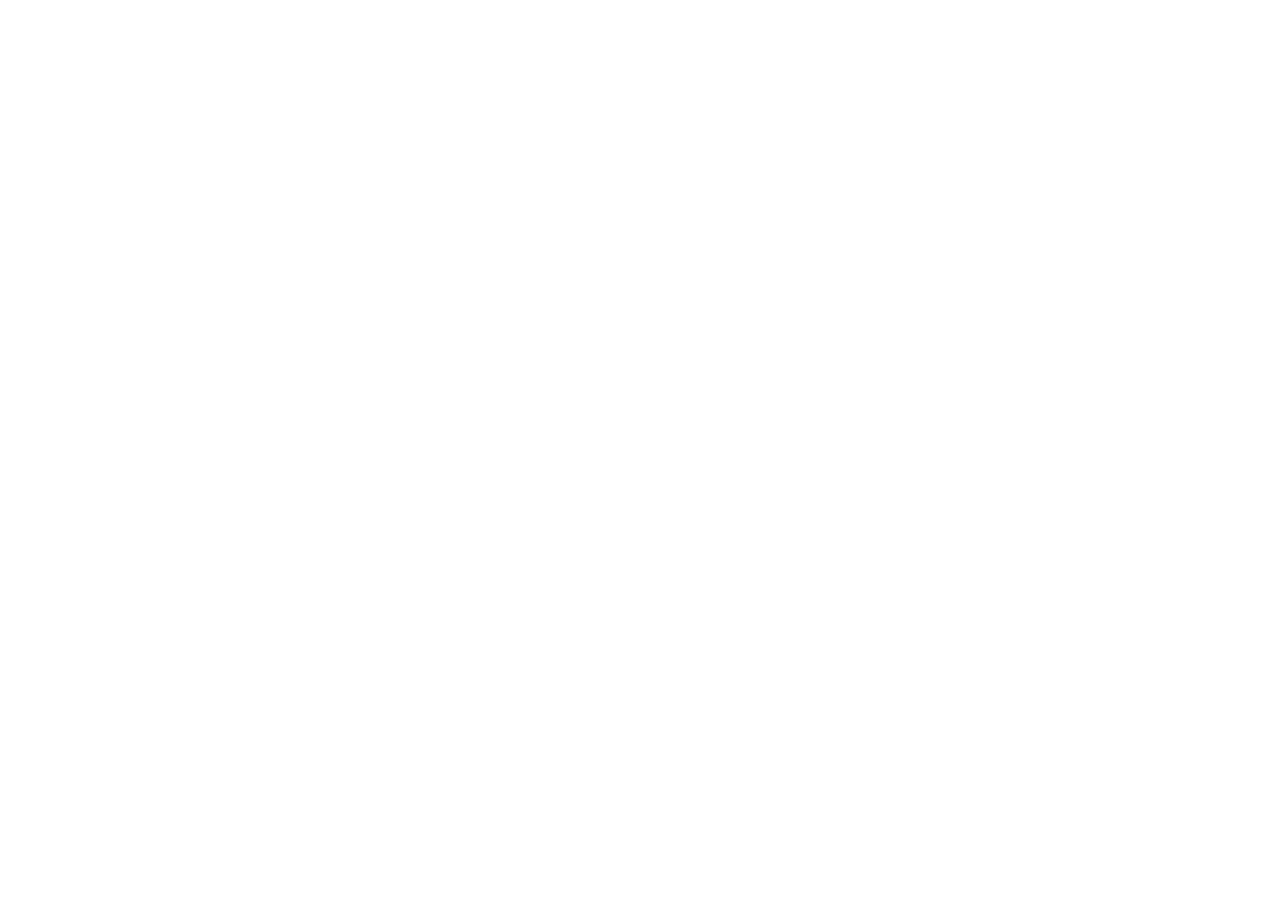
==== index.html @ 7575dfb7 "Create index.html" ====
<!DOCTYPE html>
<html lang="pt-br">
<head>
    <meta charset="UTF-8">
    <meta http-equiv="X-UA-Compatible" content="IE=edge">
    <meta name="viewport" content="width=device-width, initial-scale=1.0">
    <link rel="shortcut icon" href="favicon.ico" type="image/x-icon">
    <title>Projeto Redes Sociais</title>
</head>
<body>
    
</body>
</html>
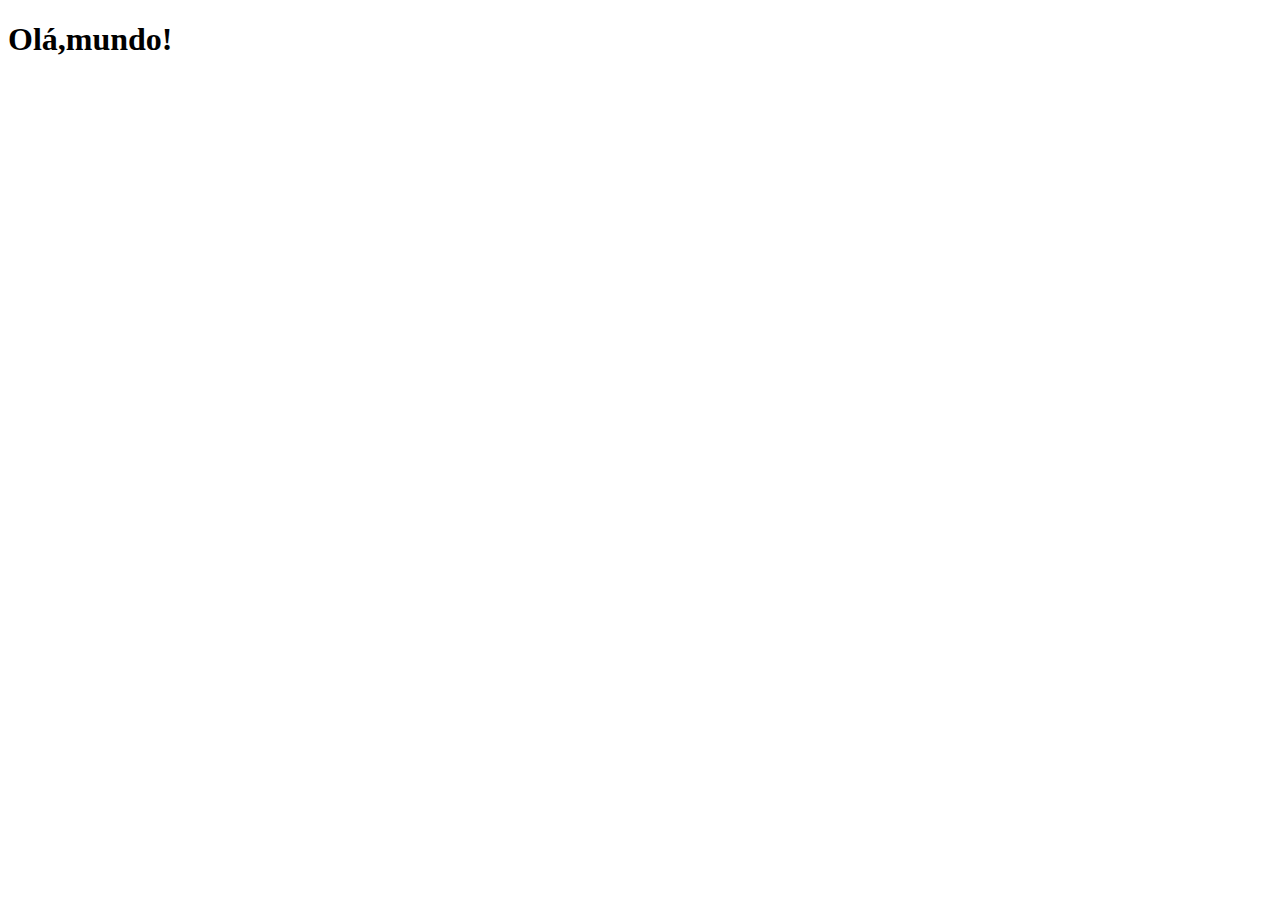
==== commit c64adc12: "Create index.html" ====
--- a/index.html
+++ b/index.html
@@ -4,10 +4,9 @@
     <meta charset="UTF-8">
     <meta http-equiv="X-UA-Compatible" content="IE=edge">
     <meta name="viewport" content="width=device-width, initial-scale=1.0">
-    <link rel="shortcut icon" href="favicon.ico" type="image/x-icon">
-    <title>Projeto Redes Sociais</title>
+    <title>Document</title>
 </head>
 <body>
-    
+    <h1>Olá,mundo!</h1>
 </body>
 </html>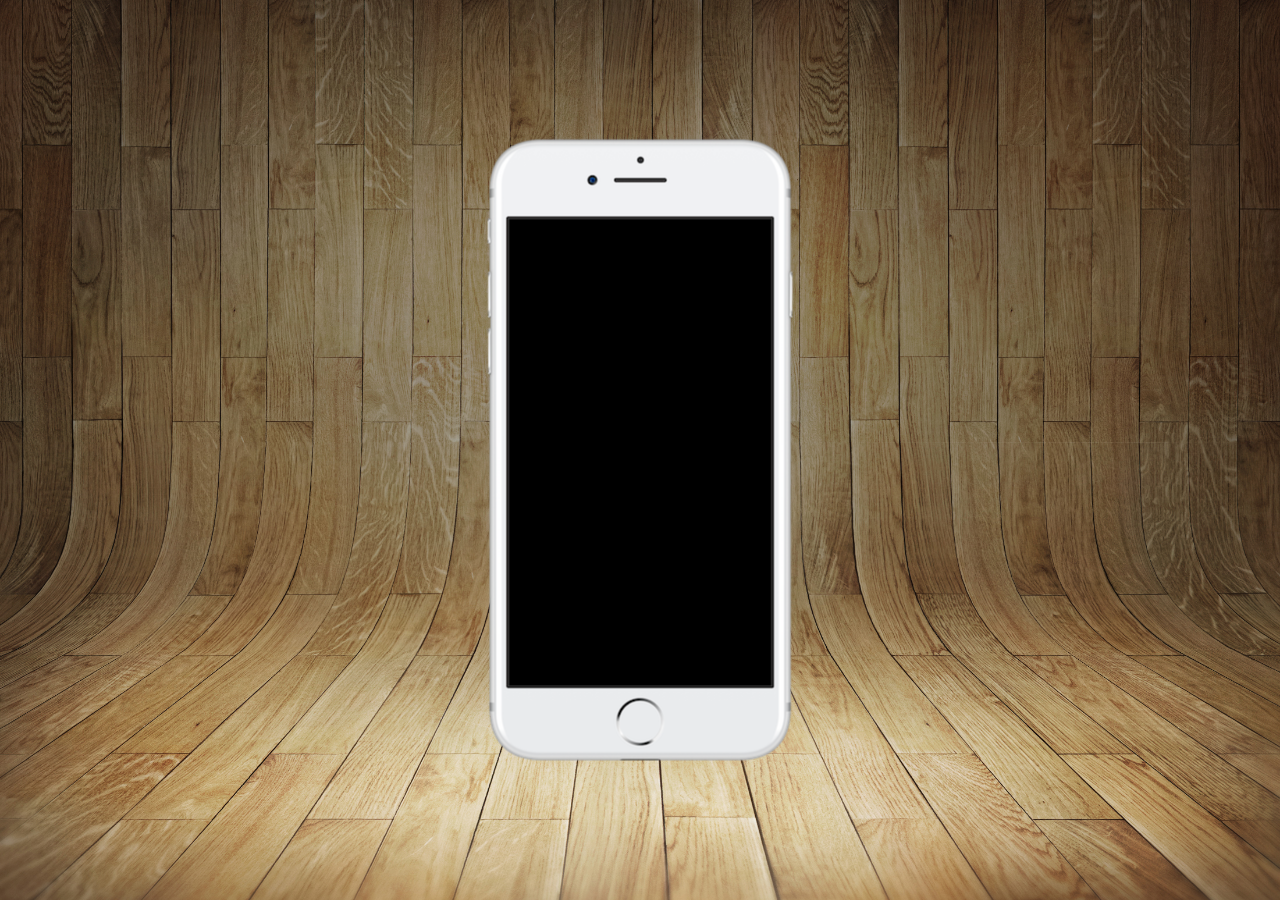
==== commit 12c67556: "css" ====
--- a/index.html
+++ b/index.html
@@ -4,9 +4,18 @@
     <meta charset="UTF-8">
     <meta http-equiv="X-UA-Compatible" content="IE=edge">
     <meta name="viewport" content="width=device-width, initial-scale=1.0">
-    <title>Document</title>
+    <link rel="shortcut icon" href="favicon.ico" type="image/x-icon">
+    <link rel="stylesheet" href="estilos/style.css">
+    <title>Projeto Redes Sociais</title>
 </head>
 <body>
-    <h1>Olá,mundo!</h1>
+    <main>
+        <section id="telefone">
+
+        </section>
+        <section id="redes-sociais">
+
+        </section>
+    </main>
 </body>
 </html>--- a/estilos/style.css
+++ b/estilos/style.css
@@ -0,0 +1,34 @@
+@charset "UTF-8";
+
+*{
+    margin: 0px;
+    padding: 0px;
+    font-family: Arial, Helvetica, sans-serif;
+}
+
+html, body {
+    height: 100vh;
+    width: 100vw;
+    background-color: black;
+}
+
+body {
+    background: url('../imagens/fundo-madeira.jpg') no-repeat top center;
+    background-size: cover;
+}
+
+main {
+    height: 100vh;
+    position: relative;
+    
+}
+
+section#telefone {
+    position: absolute;
+    top: 50%;
+    left: 50%;
+    transform: translate(-50%, -50%);
+    height: 627px;
+    width: 311px;
+    background: url(../imagens/frame-iphone.png) no-repeat;
+}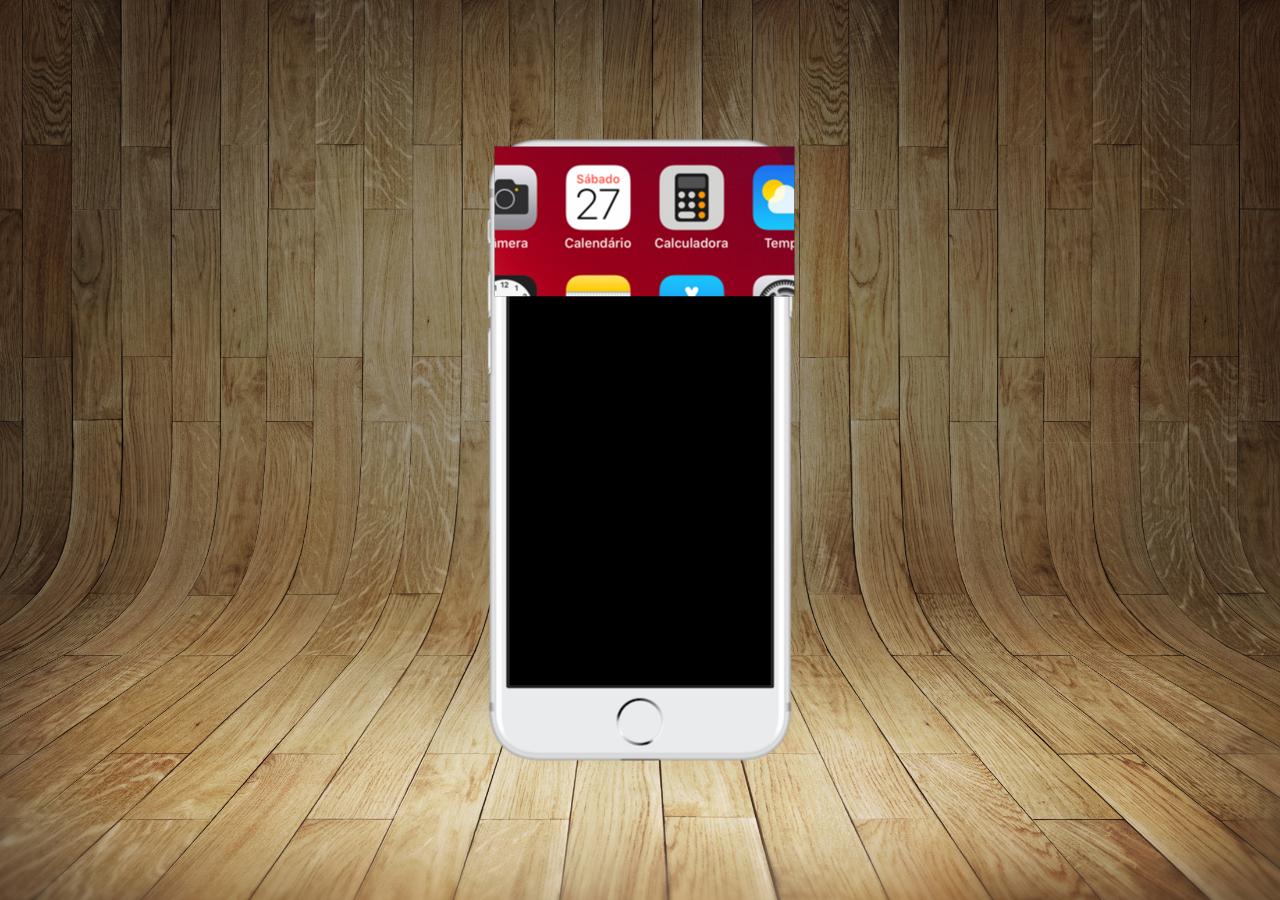
==== commit 394a8117: "iframe" ====
--- a/index.html
+++ b/index.html
@@ -11,7 +11,7 @@
 <body>
     <main>
         <section id="telefone">
-
+            <iframe src="home.html" name="tela" id="tela" frameborder="0"></iframe>
         </section>
         <section id="redes-sociais">
 
--- a/estilos/style.css
+++ b/estilos/style.css
@@ -31,4 +31,10 @@
     height: 627px;
     width: 311px;
     background: url(../imagens/frame-iphone.png) no-repeat;
+}
+
+iframe#tela {
+    position: relative;
+    top: 10px;
+    left: 10px;
 }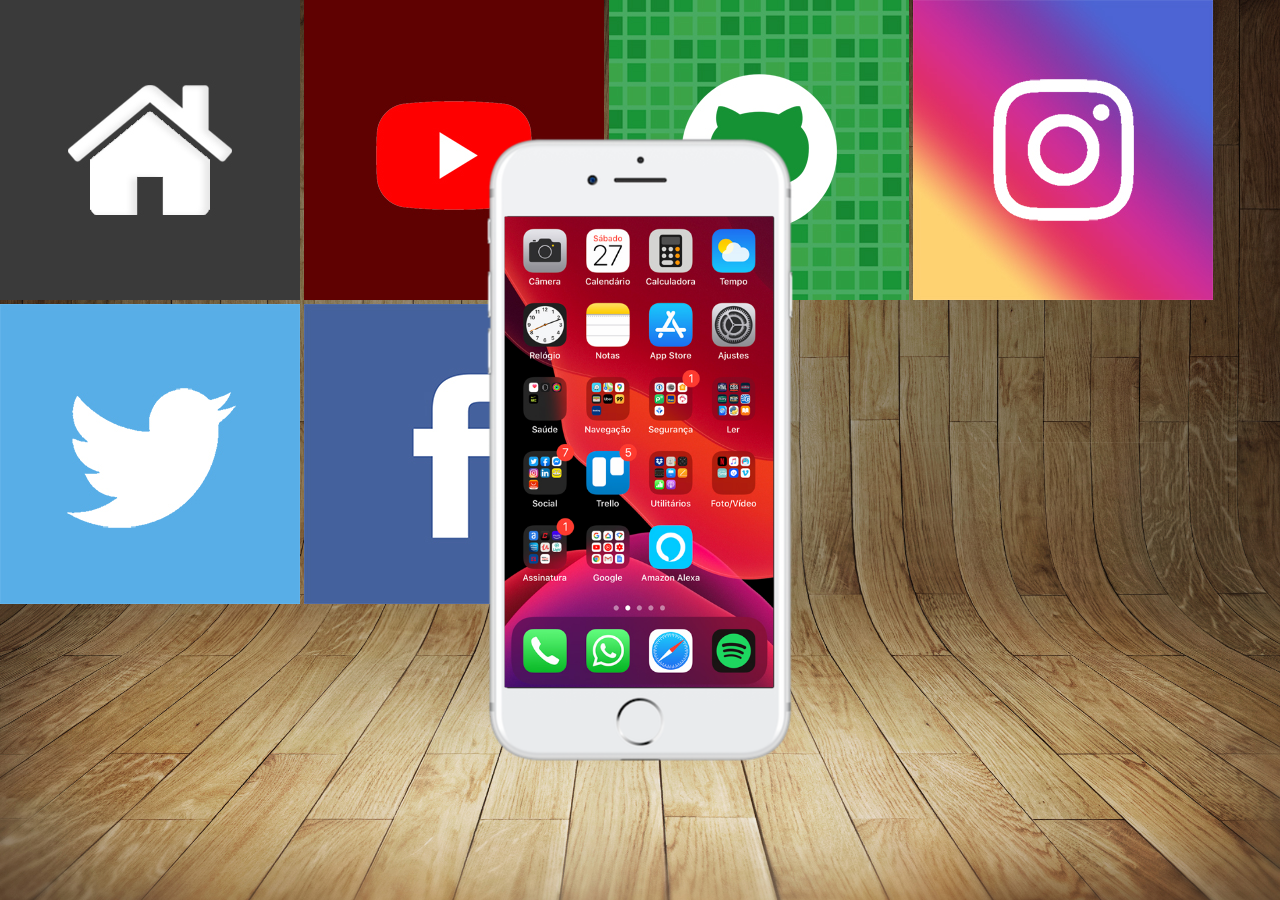
==== commit 1f14c295: "Update index.html" ====
--- a/index.html
+++ b/index.html
@@ -11,10 +11,17 @@
 <body>
     <main>
         <section id="telefone">
-            <iframe src="home.html" name="tela" id="tela" frameborder="0"></iframe>
+            <iframe src="home.html" name="tela" id="tela" frameborder="0">
+                Seu navegador não é compatível
+            </iframe>
         </section>
         <section id="redes-sociais">
-
+            <a href="#" target="tela"><img src="imagens/logo-home.jpg" alt="Home"></a>
+            <a href="#" target="tela"><img src="imagens/logo-youtube.jpg" alt="YouTube"></a>
+            <a href="#" target="tela"><img src="imagens/logo-github.jpg" alt="GuitHub"></a>
+            <a href="#" target="tela"><img src="imagens/logo-instagram.jpg" alt="Instagram"></a>
+            <a href="#" target="tela"><img src="imagens/logo-twitter.jpg" alt=""></a>
+            <a href="#" target="tela"><img src="imagens/logo-facebook.jpg" alt="Facebook"></a>
         </section>
     </main>
 </body>
--- a/estilos/style.css
+++ b/estilos/style.css
@@ -35,6 +35,9 @@
 
 iframe#tela {
     position: relative;
-    top: 10px;
-    left: 10px;
+    top: 80px;
+    left: 20px;
+    height: 471px;
+    width: 269px;
+    
 }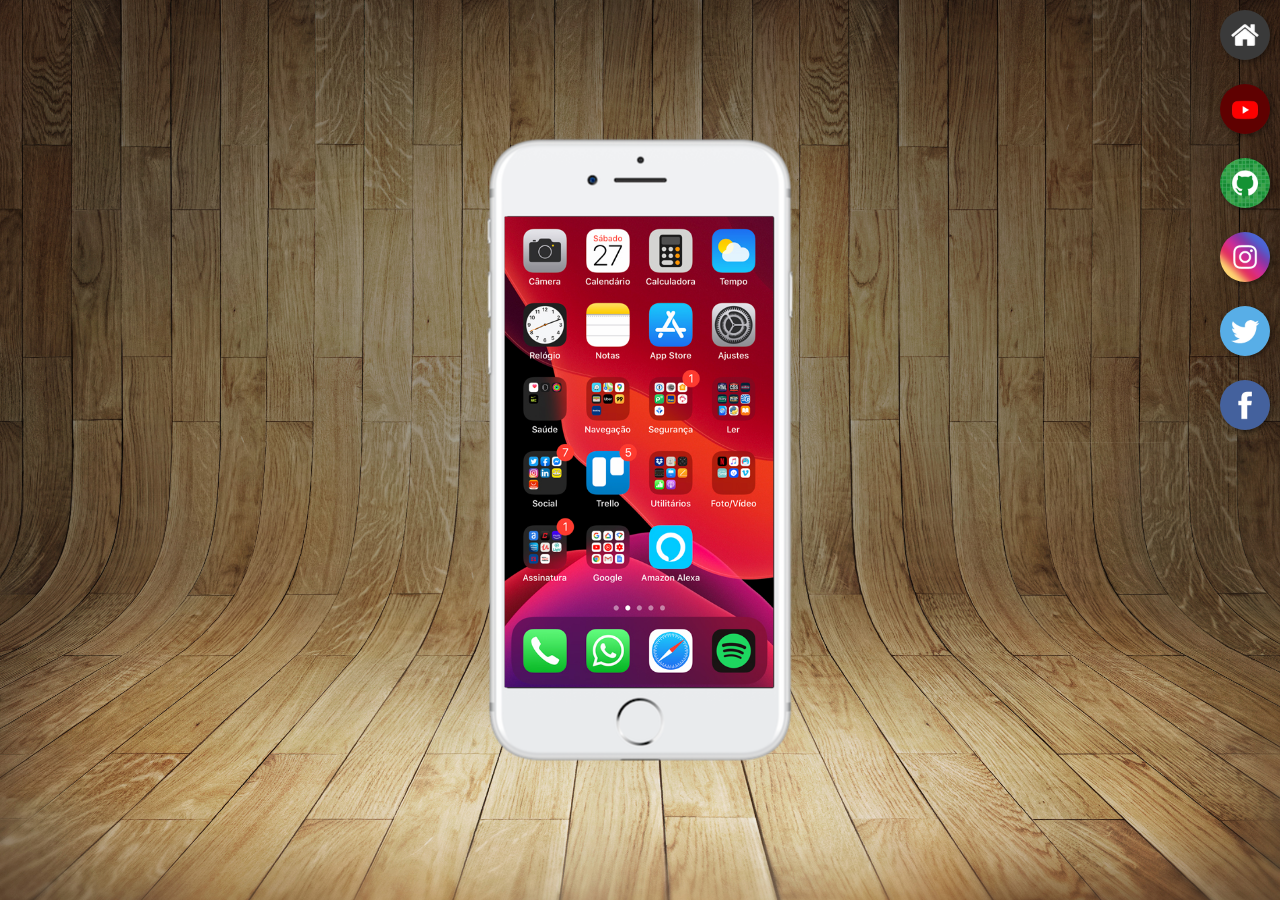
==== commit 543885fc: "nav" ====
--- a/index.html
+++ b/index.html
@@ -16,11 +16,11 @@
             </iframe>
         </section>
         <section id="redes-sociais">
-            <a href="#" target="tela"><img src="imagens/logo-home.jpg" alt="Home"></a>
-            <a href="#" target="tela"><img src="imagens/logo-youtube.jpg" alt="YouTube"></a>
-            <a href="#" target="tela"><img src="imagens/logo-github.jpg" alt="GuitHub"></a>
-            <a href="#" target="tela"><img src="imagens/logo-instagram.jpg" alt="Instagram"></a>
-            <a href="#" target="tela"><img src="imagens/logo-twitter.jpg" alt=""></a>
+            <a href="#" target="tela"><img src="imagens/logo-home.jpg" alt="Home"></a><br>
+            <a href="#" target="tela"><img src="imagens/logo-youtube.jpg" alt="YouTube"></a><br>
+            <a href="#" target="tela"><img src="imagens/logo-github.jpg" alt="GuitHub"></a><br>
+            <a href="#" target="tela"><img src="imagens/logo-instagram.jpg" alt="Instagram"></a><br>
+            <a href="#" target="tela"><img src="imagens/logo-twitter.jpg" alt=""></a><br>
             <a href="#" target="tela"><img src="imagens/logo-facebook.jpg" alt="Facebook"></a>
         </section>
     </main>
--- a/estilos/style.css
+++ b/estilos/style.css
@@ -40,4 +40,23 @@
     height: 471px;
     width: 269px;
     
+}
+
+section#redes-sociais {
+    text-align: right;
+}
+
+section#redes-sociais img {
+    width: 50px;
+    margin: 10px;
+    border-radius: 50%;
+    box-shadow: 2px 2px 5px rgba(0, 0, 0, 0.400);
+    box-sizing: border-box;
+}
+
+section#redes-sociais img:hover {
+    border: 2px solid rgba(255, 255, 255, 0.637);
+    transform: translate(-3px, -3px);
+    box-shadow: 5px 5px black;
+    transition: transform .3s, border 1s;
 }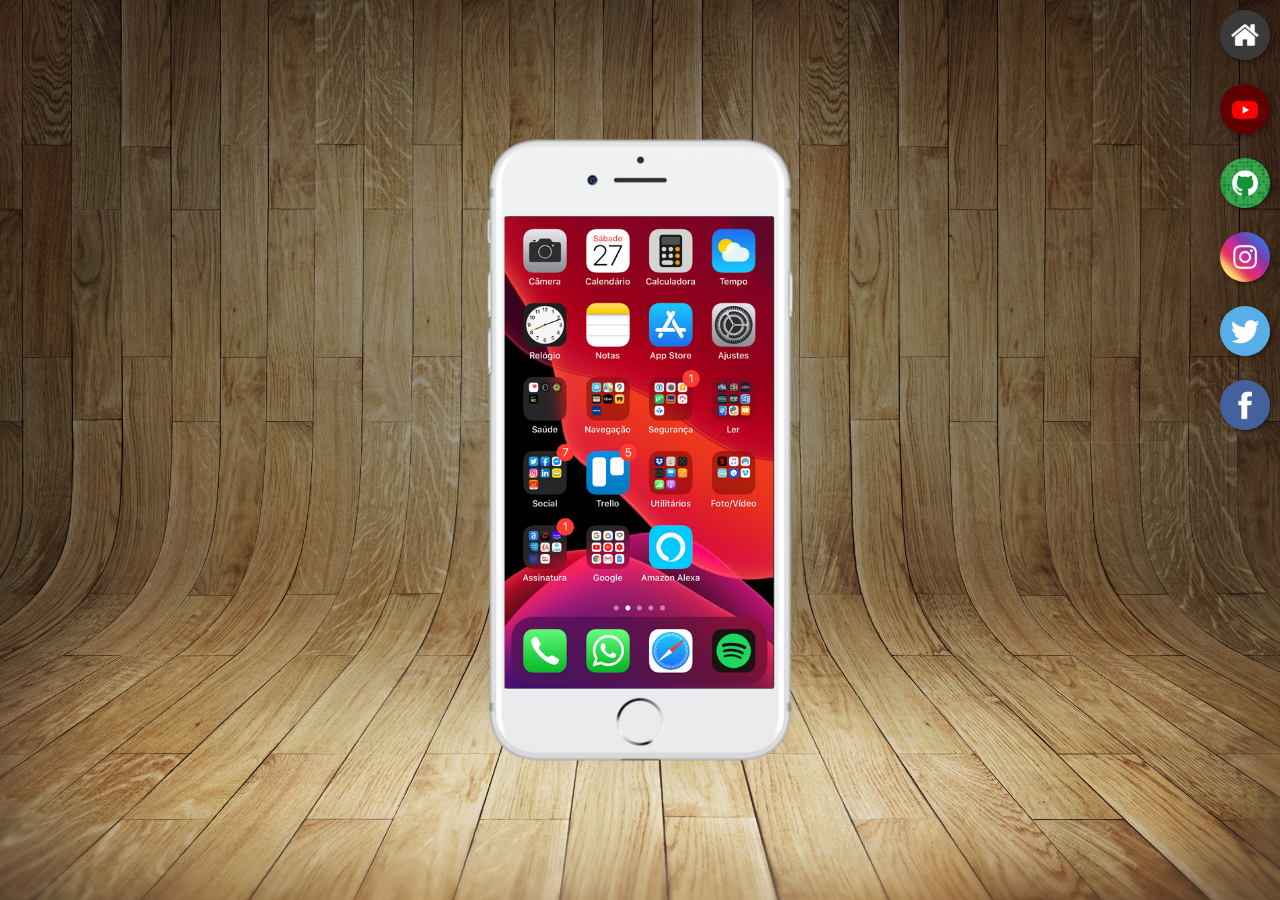
==== commit b4df2f31: "final" ====
--- a/index.html
+++ b/index.html
@@ -16,12 +16,12 @@
             </iframe>
         </section>
         <section id="redes-sociais">
-            <a href="#" target="tela"><img src="imagens/logo-home.jpg" alt="Home"></a><br>
-            <a href="#" target="tela"><img src="imagens/logo-youtube.jpg" alt="YouTube"></a><br>
-            <a href="#" target="tela"><img src="imagens/logo-github.jpg" alt="GuitHub"></a><br>
-            <a href="#" target="tela"><img src="imagens/logo-instagram.jpg" alt="Instagram"></a><br>
-            <a href="#" target="tela"><img src="imagens/logo-twitter.jpg" alt=""></a><br>
-            <a href="#" target="tela"><img src="imagens/logo-facebook.jpg" alt="Facebook"></a>
+            <a href="home.html" target="tela"><img src="imagens/logo-home.jpg" alt="Home"></a><br>
+            <a href="youtube.html" target="tela"><img src="imagens/logo-youtube.jpg" alt="YouTube"></a><br>
+            <a href="guithub.html" target="tela"><img src="imagens/logo-github.jpg" alt="GuitHub"></a><br>
+            <a href="instagram.html" target="tela"><img src="imagens/logo-instagram.jpg" alt="Instagram"></a><br>
+            <a href="twitter.html" target="tela"><img src="imagens/logo-twitter.jpg" alt=""></a><br>
+            <a href="facebook.html" target="tela"><img src="imagens/logo-facebook.jpg" alt="Facebook"></a>
         </section>
     </main>
 </body>
--- a/estilos/style.css
+++ b/estilos/style.css
@@ -37,7 +37,7 @@
     position: relative;
     top: 80px;
     left: 20px;
-    height: 471px;
+    height: 472px;
     width: 269px;
     
 }
